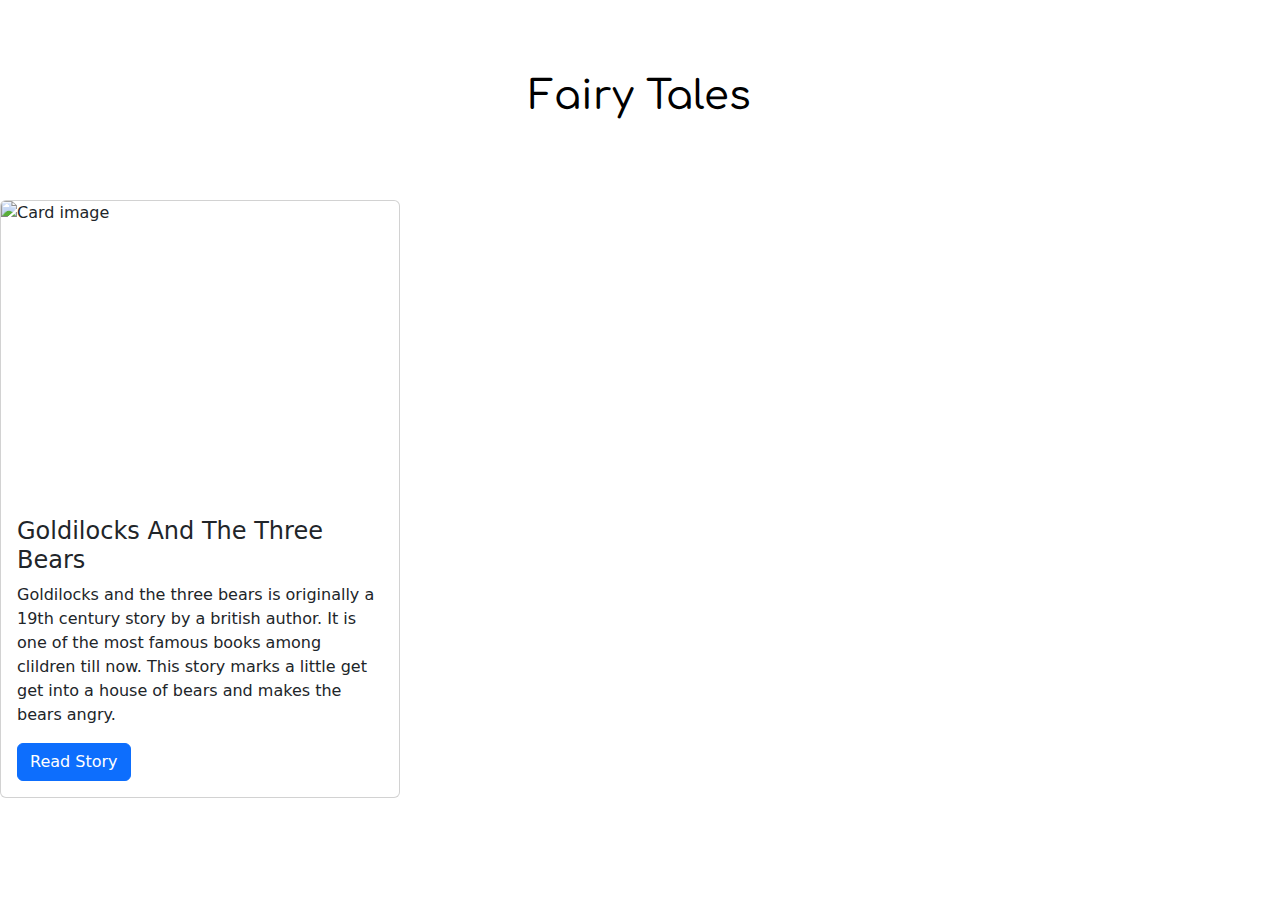
==== index.html @ a9cd192c "Add files via upload" ====
<!DOCTYPE html>
<html>

<head>
    <title>Fairy tale world</title>
    <link rel="stylesheet" href="style.css">
    <meta charset="utf-8">
    <link rel="stylesheet" type="text/css" href="style.css">
    <link href="https://cdn.jsdelivr.net/npm/bootstrap@5.1.1/dist/css/bootstrap.min.css" rel="stylesheet">
    <script src="https://ajax.googleapis.com/ajax/libs/jquery/3.4.1/jquery.min.js"></script>
    <script src="https://maxcdn.bootstrapcdn.com/bootstrap/3.4.0/js/bootstrap.min.js"></script>
    <link rel="icon" href="https://cdn-icons-png.flaticon.com/512/3281/3281000.png" type="image/x-icon">
</head>

<body>
    <div class="jumbo mt-4 p-5">
        <h1 class="texty">Fairy Tales</h1>
       
    </div>
    <br>
    <div class="card" style="width:400px">
  <img class="card-img-top" style="height: 300px" src="https://cdn.shopify.com/s/files/1/1288/1517/products/9781843224174-1_1024x1024.jpg?v=1615532108" alt="Card image">
  <div class="card-body">
    <h4 class="card-title">Goldilocks And The Three Bears</h4>
    <p class="card-text">Goldilocks and the three bears is originally a 19th century story by a british author. It is one of the most famous books among clildren till now. This story marks a little get get into a house of bears and makes the bears angry.</p>
    <a href="g.html" target="_blank" class="btn btn-primary">Read Story</a>
  </div>
</div>
    
</body>

</html>
---- style.css ----
@import url('https://fonts.googleapis.com/css2?family=Comfortaa:wght@300&display=swap');
.jumbo {
    background-image: url(https://i.pinimg.com/originals/50/1d/ff/501dff3de9ac9f5f683dde9d32992865.gif);
    background-repeat: no-repeat;
    background-position: center;
    background-size: cover;
}

.texty {
 color:black;
    text-align: center; 
    font-family:"Comfortaa";
    
}
@import url(https://fonts.googleapis.com/css?family=Crimson+Text:400,700,900,400italic,700italic,900italic|Playfair+Display:400,700,900,400italic,700italic,900italic|Rock+Salt:400);

*,
:before,
:after {
    box-sizing: border-box;
}

body {
    background-color: #1d1f20;
    color: #e5e5e5;
    font: 16px/1.25 'Crimson Text', sans-serif;
    margin: 0;
}

#wrapper {
    margin-left: auto;
    margin-right: auto;
    max-width: 80em;
}

#container {
    float: left;
    padding: 1em;
    width: 100%;
}



/*** OPEN BOOK ***/
.open-book {
    background: #fff;
    box-shadow: rgba(0,0,0,0.5) 0 1em 3em;
    color: #000;
    padding: 2em;
}

.open-book * {
    position: relative;
}

/* Highlight */
.open-book *::-moz-selection {
    background: rgba(222,255,0,0.75);
}

.open-book *::selection {
    background: rgba(222,255,0,0.75);
}

/* Header/Footer */
.open-book header {
    padding-bottom: 1em;
}

.open-book header *,
.open-book footer * {
    font: 700 1em/1.25 'Playfair Display', sans-serif;
    letter-spacing: 0.125em;
    margin: 0;
}

.open-book header * {
    font-size: 0.75em;
    text-transform: uppercase;
}

.open-book footer {
    padding-top: 1em;
}

.open-book footer #page-numbers {
    display: none;
    list-style: none;
    padding: 0;
    text-align: left;
}

.open-book footer #page-numbers > li:last-child {
    text-align: right;
}

/* Chapter Title */
.open-book .chapter-title {
    background: url([data-uri]) bottom center no-repeat;
    background-size: 0.5em 0.5em;
    font: 700 7vw/1.25 'Playfair Display', sans-serif;
    letter-spacing: 0.125em;
    margin: 0 0 1em 0;
    padding: 1em 0;
    position: relative;
    text-align: center;
    text-transform: uppercase;
}

.open-book .chapter-title:before,
.open-book .chapter-title:after {
    border: solid 0 #000;
    border-width: 0.05em 0;
    bottom: calc((0.125em / 2) * 3);
    content: '';
    height: 0.15em;
    position: absolute;
    width: calc(50% - (1em / 2));
}

.open-book .chapter-title:before {
    left: 0;
}

.open-book .chapter-title:after {
    right: 0;
}

/* Body Copy */
.open-book article {
    line-height: 1.5;
}

.open-book article *:not(.chapter-title):not(hr):not(dl) {
    margin: 0 auto;
    max-width: 28.125em;
}

.open-book article p {
    text-indent: 2em;
}

.open-book .chapter-title + p:first-of-type {
    text-indent: 0;
}

.open-book .chapter-title + p:first-of-type:first-letter {
    float: left;
    font: 700 3em/0.65 'Playfair Display', sans-serif;
    padding: 0.15em 0.05em 0 0;
    text-transform: uppercase;
}

.open-book article > ul,
.open-book article > ol {
    padding-left: 3em;
}

.open-book article > ul ul {
    padding-left: 1em;
}

.open-book a {
    background: url([data-uri]) bottom repeat-x;
    background-size: auto 0.25em;
    color: inherit;
    text-decoration: none;
}

.open-book s,
.open-book strike {
    background: url([data-uri]) center repeat-x;
    background-size: auto 0.5em;
    color: rgba(0,0,0,0.5);
    text-decoration: none;
}

.open-book sup {
    color: #cc0000;
    font-family: 'Rock Salt', cursive;
    left: 0;
    margin-top: -1em!important;
    max-width: 100%!important;
    position: absolute;
    text-align: center;
    width: 100%;
}

.open-book mark {
    background: linear-gradient(to bottom, rgba(222,255,0,1) 0%,rgba(222,255,0,0.5) 60%,rgba(222,255,0,1) 100%);
}

.open-book mark.pink {
    background: linear-gradient(to bottom, rgba(255,69,190,1) 0%,rgba(255,107,203,0.5) 60%,rgba(255,107,203,1) 100%);
}

.open-book mark.blue {
    background: linear-gradient(to bottom, rgba(73,179,255,1) 0%,rgba(107,193,255,0.5) 60%,rgba(107,193,255,1) 100%);
}

.open-book mark.green {
    background: linear-gradient(to bottom, rgba(67,226,15,1) 0%,rgba(39,229,54,0.5) 60%,rgba(39,229,54,1) 100%);
}

.open-book mark.orange {
    background: linear-gradient(to bottom, rgba(255,134,9,1) 0%,rgba(255,177,34,0.5) 60%,rgba(255,177,34,1) 100%);
}

.open-book hr {
    background-color: #000;
    border: 0;
    height: 2px;
    margin: 1em 0;
}

.open-book dl {
    border: solid 0 #ccc;
    border-width: 0.0625em 0;
    break-inside: avoid-column;
    margin: 1em auto;
    padding: 1em 0;
}



/*** MEDIA QUERIES ***/
@media only screen and ( min-width: 50em ) {

    .open-book {
        margin: 1em;
        position: relative;
    }

    .open-book:before {
        background-color: #8B4513;
        border-radius: 0.25em;
        bottom: -1em;
        content: '';
        left: -1em;
        position: absolute;
        right: -1em;
        top: -1em;
        z-index: -1;
    }

    .open-book:after {
        background: linear-gradient(to right, transparent 0%,rgba(0,0,0,0.2) 46%,rgba(0,0,0,0.5) 49%,rgba(0,0,0,0.6) 50%,rgba(0,0,0,0.5) 51%,rgba(0,0,0,0.2) 52%,transparent 100%);
        bottom: -1em;
        content: '';
        left: 50%;
        position: absolute;
        top: -1em;
        transform: translate(-50%,0);
        width: 4em;
        z-index: 1;
    }

    .open-book > * {
        column-count: 2;
        column-gap: 6em;
        position: relative;
        z-index: 1;
    }

    /* Header/Footer */
    .open-book header:before,
    .open-book header:after,
    .open-book footer:before,
    .open-book footer:after {
        background: #fff;
        border-radius: 25%;
        content: '';
        height: 2em;
        position: absolute;
        z-index: -1;
        width: calc(50% + 2em);
    }

    .open-book header:before,
    .open-book footer:before,
    .open-book footer:after {
        border-top-left-radius: 0;
    }

    .open-book header:after,
    .open-book footer:before,
    .open-book footer:after {
        border-top-right-radius: 0;
    }

    .open-book header:before,
    .open-book header:after,
    .open-book footer:after {
        border-bottom-right-radius: 0;
    }

    .open-book header:before,
    .open-book header:after,
    .open-book footer:before {
        border-bottom-left-radius: 0;
    }

    .open-book header:before,
    .open-book header:after {
        top: -2.65em;
    }

    .open-book header:before,
    .open-book footer:before {
        right: 50%;
    }

    .open-book header:before {
        transform: rotate(-2deg);
    }

    .open-book header:after,
    .open-book footer:after {
        left: 50%;
    }

    .open-book header:after {
        transform: rotate(2deg);
    }

    .open-book footer:before,
    .open-book footer:after {
        bottom: -2.65em;
    }

    .open-book footer:before {
        transform: rotate(2deg);
    }

    .open-book footer:after {
        transform: rotate(-2deg);
    }

    .open-book header > *:last-child,
    .open-book footer > *:last-child {
        text-align: right;
    }

    .open-book footer #page-numbers {
        display: block;
    }

    /* Chapter Title */
    .open-book .chapter-title {
        font-size: 3em;
    }

    .open-book .chapter-title:before,
    .open-book .chapter-title:after {
        height: 0.125em;
    }

    /* Body Copy */
    .open-book article p {
        text-indent: 3em;
    }

    .open-book article > ul,
    .open-book article > ol {
        padding-left: 4em;
    }

}
---- style.css ----
@import url('https://fonts.googleapis.com/css2?family=Comfortaa:wght@300&display=swap');
.jumbo {
    background-image: url(https://i.pinimg.com/originals/50/1d/ff/501dff3de9ac9f5f683dde9d32992865.gif);
    background-repeat: no-repeat;
    background-position: center;
    background-size: cover;
}

.texty {
 color:black;
    text-align: center; 
    font-family:"Comfortaa";
    
}
@import url(https://fonts.googleapis.com/css?family=Crimson+Text:400,700,900,400italic,700italic,900italic|Playfair+Display:400,700,900,400italic,700italic,900italic|Rock+Salt:400);

*,
:before,
:after {
    box-sizing: border-box;
}

body {
    background-color: #1d1f20;
    color: #e5e5e5;
    font: 16px/1.25 'Crimson Text', sans-serif;
    margin: 0;
}

#wrapper {
    margin-left: auto;
    margin-right: auto;
    max-width: 80em;
}

#container {
    float: left;
    padding: 1em;
    width: 100%;
}



/*** OPEN BOOK ***/
.open-book {
    background: #fff;
    box-shadow: rgba(0,0,0,0.5) 0 1em 3em;
    color: #000;
    padding: 2em;
}

.open-book * {
    position: relative;
}

/* Highlight */
.open-book *::-moz-selection {
    background: rgba(222,255,0,0.75);
}

.open-book *::selection {
    background: rgba(222,255,0,0.75);
}

/* Header/Footer */
.open-book header {
    padding-bottom: 1em;
}

.open-book header *,
.open-book footer * {
    font: 700 1em/1.25 'Playfair Display', sans-serif;
    letter-spacing: 0.125em;
    margin: 0;
}

.open-book header * {
    font-size: 0.75em;
    text-transform: uppercase;
}

.open-book footer {
    padding-top: 1em;
}

.open-book footer #page-numbers {
    display: none;
    list-style: none;
    padding: 0;
    text-align: left;
}

.open-book footer #page-numbers > li:last-child {
    text-align: right;
}

/* Chapter Title */
.open-book .chapter-title {
    background: url([data-uri]) bottom center no-repeat;
    background-size: 0.5em 0.5em;
    font: 700 7vw/1.25 'Playfair Display', sans-serif;
    letter-spacing: 0.125em;
    margin: 0 0 1em 0;
    padding: 1em 0;
    position: relative;
    text-align: center;
    text-transform: uppercase;
}

.open-book .chapter-title:before,
.open-book .chapter-title:after {
    border: solid 0 #000;
    border-width: 0.05em 0;
    bottom: calc((0.125em / 2) * 3);
    content: '';
    height: 0.15em;
    position: absolute;
    width: calc(50% - (1em / 2));
}

.open-book .chapter-title:before {
    left: 0;
}

.open-book .chapter-title:after {
    right: 0;
}

/* Body Copy */
.open-book article {
    line-height: 1.5;
}

.open-book article *:not(.chapter-title):not(hr):not(dl) {
    margin: 0 auto;
    max-width: 28.125em;
}

.open-book article p {
    text-indent: 2em;
}

.open-book .chapter-title + p:first-of-type {
    text-indent: 0;
}

.open-book .chapter-title + p:first-of-type:first-letter {
    float: left;
    font: 700 3em/0.65 'Playfair Display', sans-serif;
    padding: 0.15em 0.05em 0 0;
    text-transform: uppercase;
}

.open-book article > ul,
.open-book article > ol {
    padding-left: 3em;
}

.open-book article > ul ul {
    padding-left: 1em;
}

.open-book a {
    background: url([data-uri]) bottom repeat-x;
    background-size: auto 0.25em;
    color: inherit;
    text-decoration: none;
}

.open-book s,
.open-book strike {
    background: url([data-uri]) center repeat-x;
    background-size: auto 0.5em;
    color: rgba(0,0,0,0.5);
    text-decoration: none;
}

.open-book sup {
    color: #cc0000;
    font-family: 'Rock Salt', cursive;
    left: 0;
    margin-top: -1em!important;
    max-width: 100%!important;
    position: absolute;
    text-align: center;
    width: 100%;
}

.open-book mark {
    background: linear-gradient(to bottom, rgba(222,255,0,1) 0%,rgba(222,255,0,0.5) 60%,rgba(222,255,0,1) 100%);
}

.open-book mark.pink {
    background: linear-gradient(to bottom, rgba(255,69,190,1) 0%,rgba(255,107,203,0.5) 60%,rgba(255,107,203,1) 100%);
}

.open-book mark.blue {
    background: linear-gradient(to bottom, rgba(73,179,255,1) 0%,rgba(107,193,255,0.5) 60%,rgba(107,193,255,1) 100%);
}

.open-book mark.green {
    background: linear-gradient(to bottom, rgba(67,226,15,1) 0%,rgba(39,229,54,0.5) 60%,rgba(39,229,54,1) 100%);
}

.open-book mark.orange {
    background: linear-gradient(to bottom, rgba(255,134,9,1) 0%,rgba(255,177,34,0.5) 60%,rgba(255,177,34,1) 100%);
}

.open-book hr {
    background-color: #000;
    border: 0;
    height: 2px;
    margin: 1em 0;
}

.open-book dl {
    border: solid 0 #ccc;
    border-width: 0.0625em 0;
    break-inside: avoid-column;
    margin: 1em auto;
    padding: 1em 0;
}



/*** MEDIA QUERIES ***/
@media only screen and ( min-width: 50em ) {

    .open-book {
        margin: 1em;
        position: relative;
    }

    .open-book:before {
        background-color: #8B4513;
        border-radius: 0.25em;
        bottom: -1em;
        content: '';
        left: -1em;
        position: absolute;
        right: -1em;
        top: -1em;
        z-index: -1;
    }

    .open-book:after {
        background: linear-gradient(to right, transparent 0%,rgba(0,0,0,0.2) 46%,rgba(0,0,0,0.5) 49%,rgba(0,0,0,0.6) 50%,rgba(0,0,0,0.5) 51%,rgba(0,0,0,0.2) 52%,transparent 100%);
        bottom: -1em;
        content: '';
        left: 50%;
        position: absolute;
        top: -1em;
        transform: translate(-50%,0);
        width: 4em;
        z-index: 1;
    }

    .open-book > * {
        column-count: 2;
        column-gap: 6em;
        position: relative;
        z-index: 1;
    }

    /* Header/Footer */
    .open-book header:before,
    .open-book header:after,
    .open-book footer:before,
    .open-book footer:after {
        background: #fff;
        border-radius: 25%;
        content: '';
        height: 2em;
        position: absolute;
        z-index: -1;
        width: calc(50% + 2em);
    }

    .open-book header:before,
    .open-book footer:before,
    .open-book footer:after {
        border-top-left-radius: 0;
    }

    .open-book header:after,
    .open-book footer:before,
    .open-book footer:after {
        border-top-right-radius: 0;
    }

    .open-book header:before,
    .open-book header:after,
    .open-book footer:after {
        border-bottom-right-radius: 0;
    }

    .open-book header:before,
    .open-book header:after,
    .open-book footer:before {
        border-bottom-left-radius: 0;
    }

    .open-book header:before,
    .open-book header:after {
        top: -2.65em;
    }

    .open-book header:before,
    .open-book footer:before {
        right: 50%;
    }

    .open-book header:before {
        transform: rotate(-2deg);
    }

    .open-book header:after,
    .open-book footer:after {
        left: 50%;
    }

    .open-book header:after {
        transform: rotate(2deg);
    }

    .open-book footer:before,
    .open-book footer:after {
        bottom: -2.65em;
    }

    .open-book footer:before {
        transform: rotate(2deg);
    }

    .open-book footer:after {
        transform: rotate(-2deg);
    }

    .open-book header > *:last-child,
    .open-book footer > *:last-child {
        text-align: right;
    }

    .open-book footer #page-numbers {
        display: block;
    }

    /* Chapter Title */
    .open-book .chapter-title {
        font-size: 3em;
    }

    .open-book .chapter-title:before,
    .open-book .chapter-title:after {
        height: 0.125em;
    }

    /* Body Copy */
    .open-book article p {
        text-indent: 3em;
    }

    .open-book article > ul,
    .open-book article > ol {
        padding-left: 4em;
    }

}
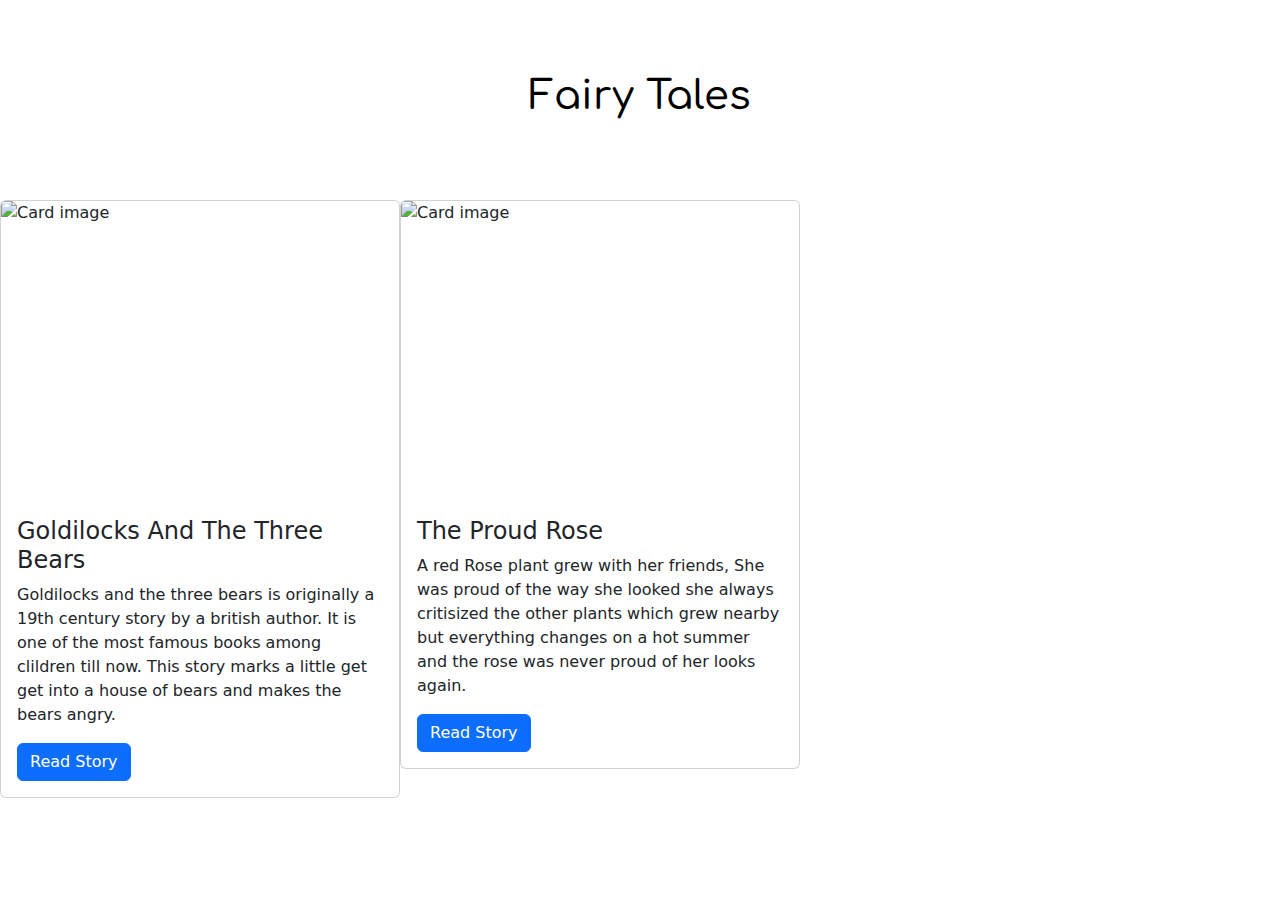
==== commit 0163bee8: "Add files via upload" ====
--- a/index.html
+++ b/index.html
@@ -15,18 +15,32 @@
 <body>
     <div class="jumbo mt-4 p-5">
         <h1 class="texty">Fairy Tales</h1>
-       
+
     </div>
     <br>
+    <div class="divga">
     <div class="card" style="width:400px">
-  <img class="card-img-top" style="height: 300px" src="https://cdn.shopify.com/s/files/1/1288/1517/products/9781843224174-1_1024x1024.jpg?v=1615532108" alt="Card image">
-  <div class="card-body">
-    <h4 class="card-title">Goldilocks And The Three Bears</h4>
-    <p class="card-text">Goldilocks and the three bears is originally a 19th century story by a british author. It is one of the most famous books among clildren till now. This story marks a little get get into a house of bears and makes the bears angry.</p>
-    <a href="g.html" target="_blank" class="btn btn-primary">Read Story</a>
-  </div>
-</div>
-    
+        <img class="card-img-top" style="height: 300px" src="https://cdn.shopify.com/s/files/1/1288/1517/products/9781843224174-1_1024x1024.jpg?v=1615532108" alt="Card image">
+        <div class="card-body">
+            <h4 class="card-title">Goldilocks And The Three Bears</h4>
+            <p class="card-text">Goldilocks and the three bears is originally a 19th century story by a british author. It is one of the most famous books among clildren till now. This story marks a little get get into a house of bears and makes the bears angry.</p>
+            <a href="g.html" target="_blank" class="btn btn-primary">Read Story</a>
+        </div>
+
+    </div>
+    </div>
+    <div class="divga">
+    <div class="card" style="width:400px">
+        <img class="card-img-top" style="height: 300px" src="https://lh3.googleusercontent.com/proxy/HG-y7eibxJWbYhZzZE8q_uJZDP_wWxFM2pFYRGLVipNdi2dCDvr4Hictiu98WFwM060fFAc_wKm-xfecA85QLYuB4LU-lYHbltGVj6xPviuukC4" alt="Card image">
+        <div class="card-body">
+            <h4 class="card-title">The Proud Rose</h4>
+            <p class="card-text">A red Rose plant grew with her friends, She was proud of the way she looked she always critisized the other plants which grew nearby but everything changes on a hot summer and the rose was never proud of her looks again. </p>
+            <a href="pr.html" target="_blank" class="btn btn-primary">Read Story</a>
+        </div>
+
+    </div>
+    </div>
+
 </body>
 
 </html>
--- a/style.css
+++ b/style.css
@@ -1,4 +1,5 @@
 @import url('https://fonts.googleapis.com/css2?family=Comfortaa:wght@300&display=swap');
+
 .jumbo {
     background-image: url(https://i.pinimg.com/originals/50/1d/ff/501dff3de9ac9f5f683dde9d32992865.gif);
     background-repeat: no-repeat;
@@ -7,11 +8,12 @@
 }
 
 .texty {
- color:black;
-    text-align: center; 
-    font-family:"Comfortaa";
-    
-}
+    color: black;
+    text-align: center;
+    font-family: "Comfortaa";
+
+}
+
 @import url(https://fonts.googleapis.com/css?family=Crimson+Text:400,700,900,400italic,700italic,900italic|Playfair+Display:400,700,900,400italic,700italic,900italic|Rock+Salt:400);
 
 *,
@@ -44,7 +46,7 @@
 /*** OPEN BOOK ***/
 .open-book {
     background: #fff;
-    box-shadow: rgba(0,0,0,0.5) 0 1em 3em;
+    box-shadow: rgba(0, 0, 0, 0.5) 0 1em 3em;
     color: #000;
     padding: 2em;
 }
@@ -55,11 +57,11 @@
 
 /* Highlight */
 .open-book *::-moz-selection {
-    background: rgba(222,255,0,0.75);
+    background: rgba(222, 255, 0, 0.75);
 }
 
 .open-book *::selection {
-    background: rgba(222,255,0,0.75);
+    background: rgba(222, 255, 0, 0.75);
 }
 
 /* Header/Footer */
@@ -171,7 +173,7 @@
 .open-book strike {
     background: url([data-uri]) center repeat-x;
     background-size: auto 0.5em;
-    color: rgba(0,0,0,0.5);
+    color: rgba(0, 0, 0, 0.5);
     text-decoration: none;
 }
 
@@ -179,31 +181,31 @@
     color: #cc0000;
     font-family: 'Rock Salt', cursive;
     left: 0;
-    margin-top: -1em!important;
-    max-width: 100%!important;
+    margin-top: -1em !important;
+    max-width: 100% !important;
     position: absolute;
     text-align: center;
     width: 100%;
 }
 
 .open-book mark {
-    background: linear-gradient(to bottom, rgba(222,255,0,1) 0%,rgba(222,255,0,0.5) 60%,rgba(222,255,0,1) 100%);
+    background: linear-gradient(to bottom, rgba(222, 255, 0, 1) 0%, rgba(222, 255, 0, 0.5) 60%, rgba(222, 255, 0, 1) 100%);
 }
 
 .open-book mark.pink {
-    background: linear-gradient(to bottom, rgba(255,69,190,1) 0%,rgba(255,107,203,0.5) 60%,rgba(255,107,203,1) 100%);
+    background: linear-gradient(to bottom, rgba(255, 69, 190, 1) 0%, rgba(255, 107, 203, 0.5) 60%, rgba(255, 107, 203, 1) 100%);
 }
 
 .open-book mark.blue {
-    background: linear-gradient(to bottom, rgba(73,179,255,1) 0%,rgba(107,193,255,0.5) 60%,rgba(107,193,255,1) 100%);
+    background: linear-gradient(to bottom, rgba(73, 179, 255, 1) 0%, rgba(107, 193, 255, 0.5) 60%, rgba(107, 193, 255, 1) 100%);
 }
 
 .open-book mark.green {
-    background: linear-gradient(to bottom, rgba(67,226,15,1) 0%,rgba(39,229,54,0.5) 60%,rgba(39,229,54,1) 100%);
+    background: linear-gradient(to bottom, rgba(67, 226, 15, 1) 0%, rgba(39, 229, 54, 0.5) 60%, rgba(39, 229, 54, 1) 100%);
 }
 
 .open-book mark.orange {
-    background: linear-gradient(to bottom, rgba(255,134,9,1) 0%,rgba(255,177,34,0.5) 60%,rgba(255,177,34,1) 100%);
+    background: linear-gradient(to bottom, rgba(255, 134, 9, 1) 0%, rgba(255, 177, 34, 0.5) 60%, rgba(255, 177, 34, 1) 100%);
 }
 
 .open-book hr {
@@ -224,7 +226,7 @@
 
 
 /*** MEDIA QUERIES ***/
-@media only screen and ( min-width: 50em ) {
+@media only screen and (min-width: 50em) {
 
     .open-book {
         margin: 1em;
@@ -244,13 +246,13 @@
     }
 
     .open-book:after {
-        background: linear-gradient(to right, transparent 0%,rgba(0,0,0,0.2) 46%,rgba(0,0,0,0.5) 49%,rgba(0,0,0,0.6) 50%,rgba(0,0,0,0.5) 51%,rgba(0,0,0,0.2) 52%,transparent 100%);
+        background: linear-gradient(to right, transparent 0%, rgba(0, 0, 0, 0.2) 46%, rgba(0, 0, 0, 0.5) 49%, rgba(0, 0, 0, 0.6) 50%, rgba(0, 0, 0, 0.5) 51%, rgba(0, 0, 0, 0.2) 52%, transparent 100%);
         bottom: -1em;
         content: '';
         left: 50%;
         position: absolute;
         top: -1em;
-        transform: translate(-50%,0);
+        transform: translate(-50%, 0);
         width: 4em;
         z-index: 1;
     }
@@ -304,6 +306,9 @@
     .open-book header:after {
         top: -2.65em;
     }
+    .divga {
+        float:left;
+    }
 
     .open-book header:before,
     .open-book footer:before {
@@ -365,4 +370,4 @@
         padding-left: 4em;
     }
 
-}+}
--- a/style.css
+++ b/style.css
@@ -1,4 +1,5 @@
 @import url('https://fonts.googleapis.com/css2?family=Comfortaa:wght@300&display=swap');
+
 .jumbo {
     background-image: url(https://i.pinimg.com/originals/50/1d/ff/501dff3de9ac9f5f683dde9d32992865.gif);
     background-repeat: no-repeat;
@@ -7,11 +8,12 @@
 }
 
 .texty {
- color:black;
-    text-align: center; 
-    font-family:"Comfortaa";
-    
-}
+    color: black;
+    text-align: center;
+    font-family: "Comfortaa";
+
+}
+
 @import url(https://fonts.googleapis.com/css?family=Crimson+Text:400,700,900,400italic,700italic,900italic|Playfair+Display:400,700,900,400italic,700italic,900italic|Rock+Salt:400);
 
 *,
@@ -44,7 +46,7 @@
 /*** OPEN BOOK ***/
 .open-book {
     background: #fff;
-    box-shadow: rgba(0,0,0,0.5) 0 1em 3em;
+    box-shadow: rgba(0, 0, 0, 0.5) 0 1em 3em;
     color: #000;
     padding: 2em;
 }
@@ -55,11 +57,11 @@
 
 /* Highlight */
 .open-book *::-moz-selection {
-    background: rgba(222,255,0,0.75);
+    background: rgba(222, 255, 0, 0.75);
 }
 
 .open-book *::selection {
-    background: rgba(222,255,0,0.75);
+    background: rgba(222, 255, 0, 0.75);
 }
 
 /* Header/Footer */
@@ -171,7 +173,7 @@
 .open-book strike {
     background: url([data-uri]) center repeat-x;
     background-size: auto 0.5em;
-    color: rgba(0,0,0,0.5);
+    color: rgba(0, 0, 0, 0.5);
     text-decoration: none;
 }
 
@@ -179,31 +181,31 @@
     color: #cc0000;
     font-family: 'Rock Salt', cursive;
     left: 0;
-    margin-top: -1em!important;
-    max-width: 100%!important;
+    margin-top: -1em !important;
+    max-width: 100% !important;
     position: absolute;
     text-align: center;
     width: 100%;
 }
 
 .open-book mark {
-    background: linear-gradient(to bottom, rgba(222,255,0,1) 0%,rgba(222,255,0,0.5) 60%,rgba(222,255,0,1) 100%);
+    background: linear-gradient(to bottom, rgba(222, 255, 0, 1) 0%, rgba(222, 255, 0, 0.5) 60%, rgba(222, 255, 0, 1) 100%);
 }
 
 .open-book mark.pink {
-    background: linear-gradient(to bottom, rgba(255,69,190,1) 0%,rgba(255,107,203,0.5) 60%,rgba(255,107,203,1) 100%);
+    background: linear-gradient(to bottom, rgba(255, 69, 190, 1) 0%, rgba(255, 107, 203, 0.5) 60%, rgba(255, 107, 203, 1) 100%);
 }
 
 .open-book mark.blue {
-    background: linear-gradient(to bottom, rgba(73,179,255,1) 0%,rgba(107,193,255,0.5) 60%,rgba(107,193,255,1) 100%);
+    background: linear-gradient(to bottom, rgba(73, 179, 255, 1) 0%, rgba(107, 193, 255, 0.5) 60%, rgba(107, 193, 255, 1) 100%);
 }
 
 .open-book mark.green {
-    background: linear-gradient(to bottom, rgba(67,226,15,1) 0%,rgba(39,229,54,0.5) 60%,rgba(39,229,54,1) 100%);
+    background: linear-gradient(to bottom, rgba(67, 226, 15, 1) 0%, rgba(39, 229, 54, 0.5) 60%, rgba(39, 229, 54, 1) 100%);
 }
 
 .open-book mark.orange {
-    background: linear-gradient(to bottom, rgba(255,134,9,1) 0%,rgba(255,177,34,0.5) 60%,rgba(255,177,34,1) 100%);
+    background: linear-gradient(to bottom, rgba(255, 134, 9, 1) 0%, rgba(255, 177, 34, 0.5) 60%, rgba(255, 177, 34, 1) 100%);
 }
 
 .open-book hr {
@@ -224,7 +226,7 @@
 
 
 /*** MEDIA QUERIES ***/
-@media only screen and ( min-width: 50em ) {
+@media only screen and (min-width: 50em) {
 
     .open-book {
         margin: 1em;
@@ -244,13 +246,13 @@
     }
 
     .open-book:after {
-        background: linear-gradient(to right, transparent 0%,rgba(0,0,0,0.2) 46%,rgba(0,0,0,0.5) 49%,rgba(0,0,0,0.6) 50%,rgba(0,0,0,0.5) 51%,rgba(0,0,0,0.2) 52%,transparent 100%);
+        background: linear-gradient(to right, transparent 0%, rgba(0, 0, 0, 0.2) 46%, rgba(0, 0, 0, 0.5) 49%, rgba(0, 0, 0, 0.6) 50%, rgba(0, 0, 0, 0.5) 51%, rgba(0, 0, 0, 0.2) 52%, transparent 100%);
         bottom: -1em;
         content: '';
         left: 50%;
         position: absolute;
         top: -1em;
-        transform: translate(-50%,0);
+        transform: translate(-50%, 0);
         width: 4em;
         z-index: 1;
     }
@@ -304,6 +306,9 @@
     .open-book header:after {
         top: -2.65em;
     }
+    .divga {
+        float:left;
+    }
 
     .open-book header:before,
     .open-book footer:before {
@@ -365,4 +370,4 @@
         padding-left: 4em;
     }
 
-}+}
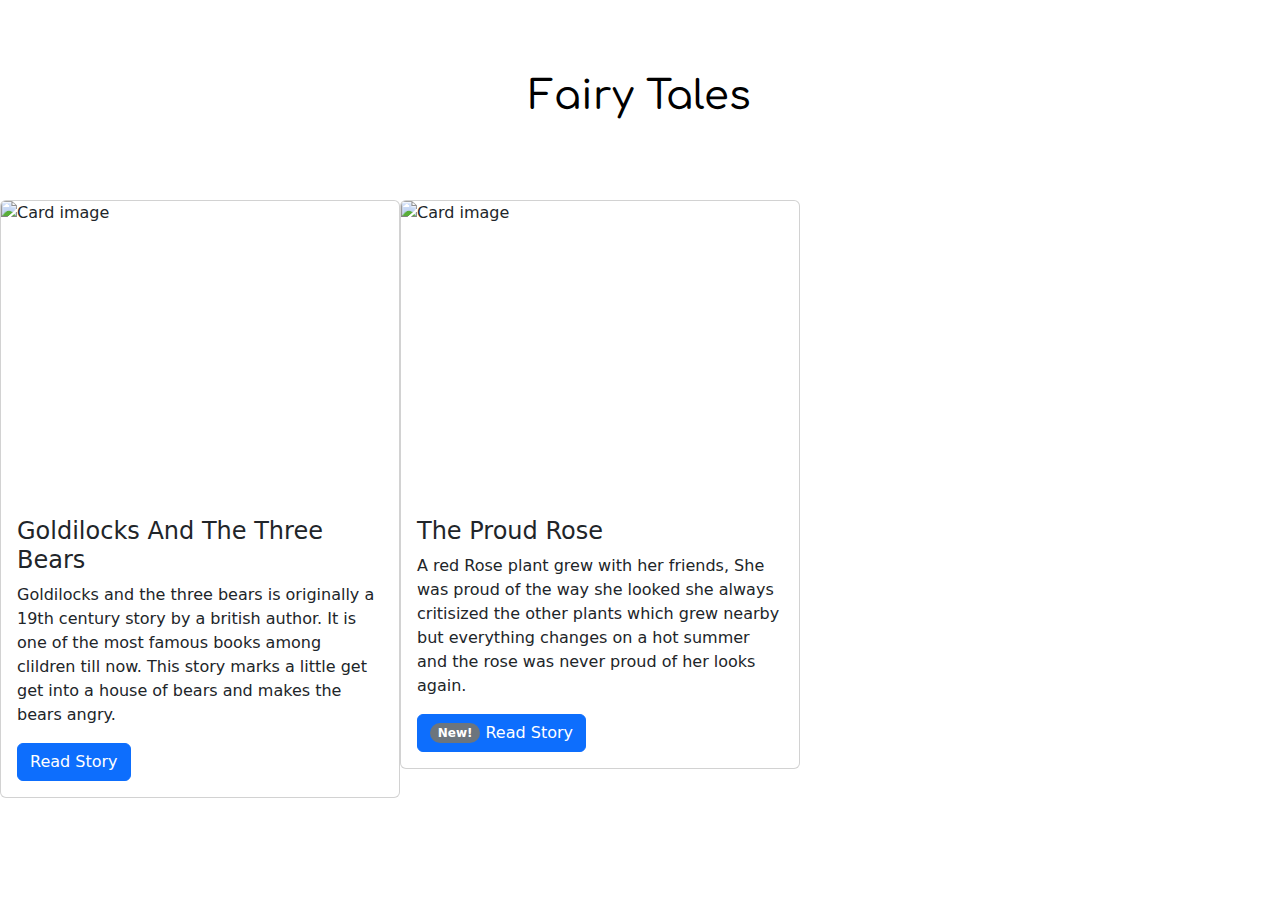
==== commit 38b51504: "Add files via upload" ====
--- a/index.html
+++ b/index.html
@@ -35,7 +35,7 @@
         <div class="card-body">
             <h4 class="card-title">The Proud Rose</h4>
             <p class="card-text">A red Rose plant grew with her friends, She was proud of the way she looked she always critisized the other plants which grew nearby but everything changes on a hot summer and the rose was never proud of her looks again. </p>
-            <a href="pr.html" target="_blank" class="btn btn-primary">Read Story</a>
+            <a href="pr.html" target="_blank" class="btn btn-primary texted"><span class="badge rounded-pill bg-secondary">New!</span> Read Story</a>
         </div>
 
     </div>
--- a/style.css
+++ b/style.css
@@ -309,6 +309,9 @@
     .divga {
         float:left;
     }
+    .texted {
+        color: black;
+    }
 
     .open-book header:before,
     .open-book footer:before {
--- a/style.css
+++ b/style.css
@@ -309,6 +309,9 @@
     .divga {
         float:left;
     }
+    .texted {
+        color: black;
+    }
 
     .open-book header:before,
     .open-book footer:before {
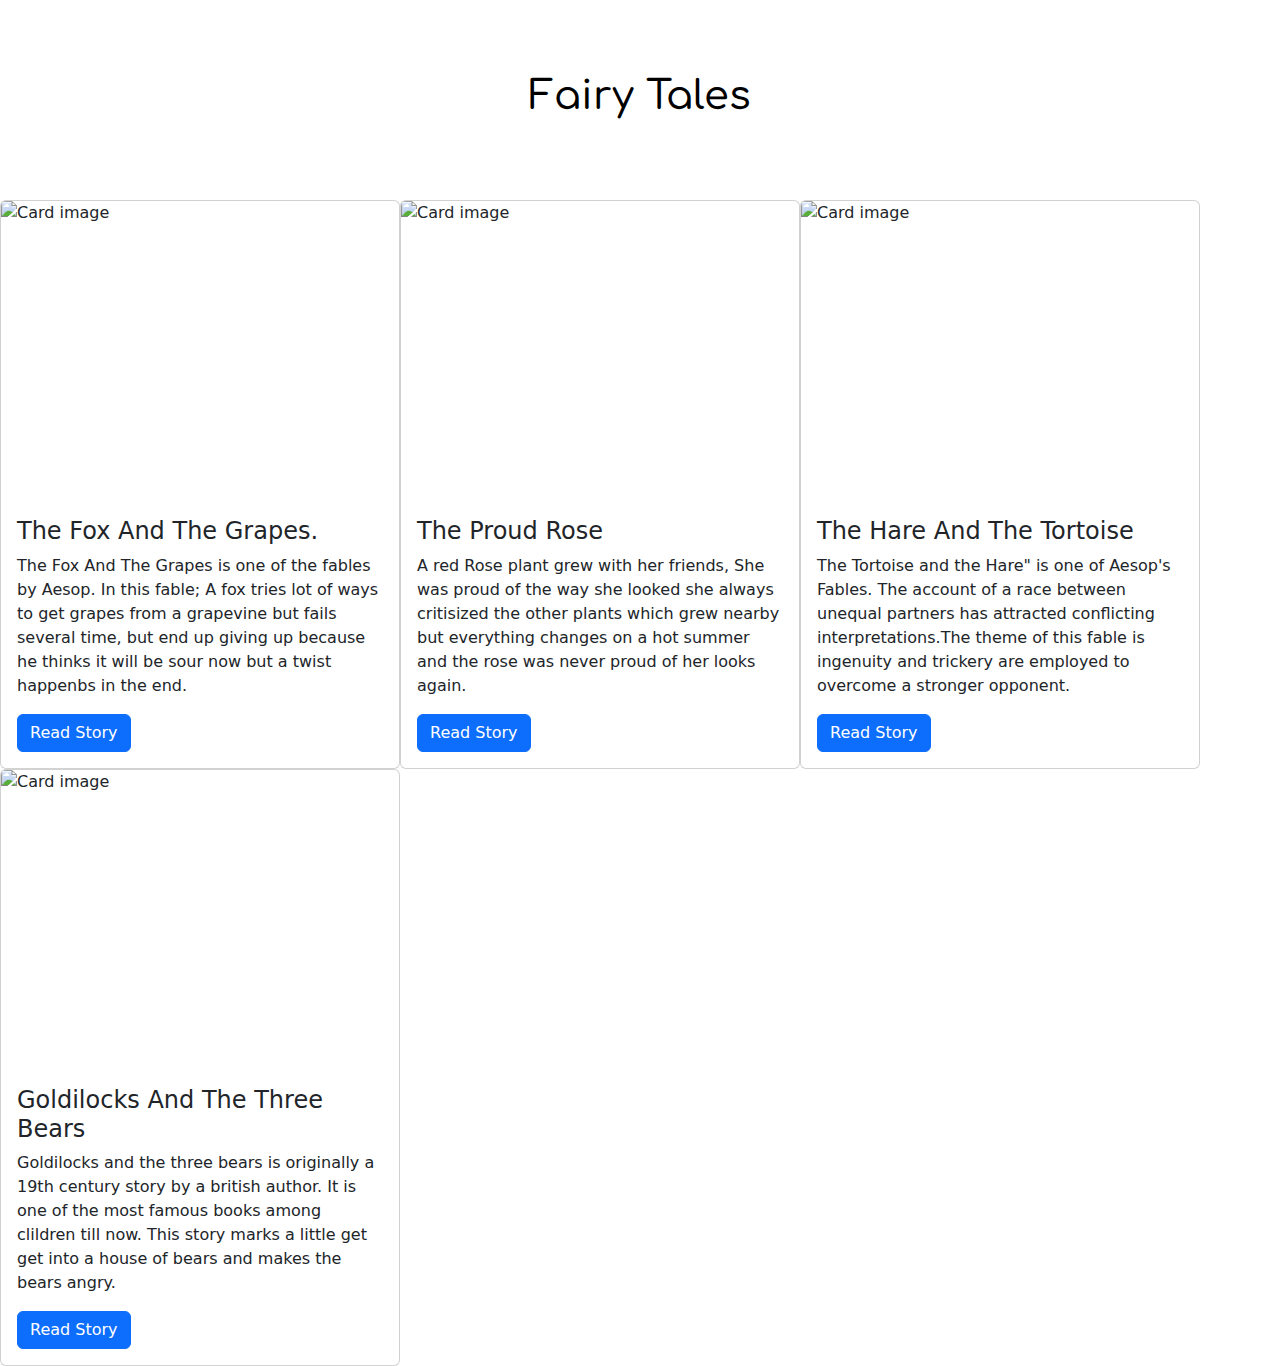
==== commit 06477390: "Add files via upload" ====
--- a/index.html
+++ b/index.html
@@ -20,27 +20,41 @@
     <br>
     <div class="divga">
     <div class="card" style="width:400px">
-        <img class="card-img-top" style="height: 300px" src="https://cdn.shopify.com/s/files/1/1288/1517/products/9781843224174-1_1024x1024.jpg?v=1615532108" alt="Card image">
+        <img class="card-img-top" style="height: 300px" src="https://thumbs.dreamstime.com/b/illustration-fox-makes-house-under-grapes-193973731.jpghttps://wallpaperaccess.com/full/318650.jpg" alt="Card image">
         <div class="card-body">
-            <h4 class="card-title">Goldilocks And The Three Bears</h4>
-            <p class="card-text">Goldilocks and the three bears is originally a 19th century story by a british author. It is one of the most famous books among clildren till now. This story marks a little get get into a house of bears and makes the bears angry.</p>
-            <a href="g.html" target="_blank" class="btn btn-primary">Read Story</a>
+            <h4 class="card-title">The Fox And The Grapes.</h4>
+            <p class="card-text">The Fox And The Grapes is one of the fables by Aesop. In this fable; A fox tries lot of ways to get grapes from a grapevine but fails several time, but end up giving up because he thinks it will be sour now but a twist happenbs in the end. </p>
+            <a href="tfatg.html" target="_blank" class="btn btn-primary texted"> Read Story </a>
         </div>
 
     </div>
     </div>
+
     <div class="divga">
     <div class="card" style="width:400px">
         <img class="card-img-top" style="height: 300px" src="https://lh3.googleusercontent.com/proxy/HG-y7eibxJWbYhZzZE8q_uJZDP_wWxFM2pFYRGLVipNdi2dCDvr4Hictiu98WFwM060fFAc_wKm-xfecA85QLYuB4LU-lYHbltGVj6xPviuukC4" alt="Card image">
         <div class="card-body">
             <h4 class="card-title">The Proud Rose</h4>
             <p class="card-text">A red Rose plant grew with her friends, She was proud of the way she looked she always critisized the other plants which grew nearby but everything changes on a hot summer and the rose was never proud of her looks again. </p>
-            <a href="pr.html" target="_blank" class="btn btn-primary texted"><span class="badge rounded-pill bg-secondary">New!</span> Read Story</a>
+            <a href="pr.html" target="_blank" class="btn btn-primary texted">Read Story</a>
         </div>
 
     </div>
     </div>
+<div class="divga">
+    <div class="card" style="width:400px">
+        <img class="card-img-top" style="height: 300px" src="https://kbimages1-a.akamaihd.net/985dbd5d-5479-49ea-aa12-4d96310a26fc/1200/1200/False/the-hare-and-the-tortoise-8.jpg" alt="Card image">
+        <div class="card-body">
+            <h4 class="card-title">The Hare And The Tortoise</h4>
+            <p class="card-text">The Tortoise and the Hare" is one of Aesop's Fables. The account of a race between unequal partners has attracted conflicting interpretations.The theme of this fable is ingenuity and trickery are employed to overcome a stronger opponent. </p>
+            <a href="hat.html" target="_blank" class="btn btn-primary texted"> Read Story</a>
+        </div>
 
+    </div>
+    </div>
+    <div class="card" style="width:400px"> <img class="card-img-top" style="height: 300px" src="https://cdn.shopify.com/s/files/1/1288/1517/products/9781843224174-1_1024x1024.jpg?v=1615532108" alt="Card image"> <div class="card-body"> <h4 class="card-title">Goldilocks And The Three Bears</h4> <p class="card-text">Goldilocks and the three bears is originally a 19th century story by a british author. It is one of the most famous books among clildren till now. This story marks a little get get into a house of bears and makes the bears angry.</p> <a href="g.html" target="_blank" class="btn btn-primary">Read Story</a> </div> </div>
+
+   
 </body>
 
 </html>
--- a/style.css
+++ b/style.css
@@ -1,7 +1,7 @@
 @import url('https://fonts.googleapis.com/css2?family=Comfortaa:wght@300&display=swap');
 
 .jumbo {
-    background-image: url(https://i.pinimg.com/originals/50/1d/ff/501dff3de9ac9f5f683dde9d32992865.gif);
+    background-image: url(https://img.freepik.com/free-vector/fantasy-galaxy-background-with-pastel-colors_126980-79.jpg?size=626&ext=jpg);
     background-repeat: no-repeat;
     background-position: center;
     background-size: cover;
--- a/style.css
+++ b/style.css
@@ -1,7 +1,7 @@
 @import url('https://fonts.googleapis.com/css2?family=Comfortaa:wght@300&display=swap');
 
 .jumbo {
-    background-image: url(https://i.pinimg.com/originals/50/1d/ff/501dff3de9ac9f5f683dde9d32992865.gif);
+    background-image: url(https://img.freepik.com/free-vector/fantasy-galaxy-background-with-pastel-colors_126980-79.jpg?size=626&ext=jpg);
     background-repeat: no-repeat;
     background-position: center;
     background-size: cover;
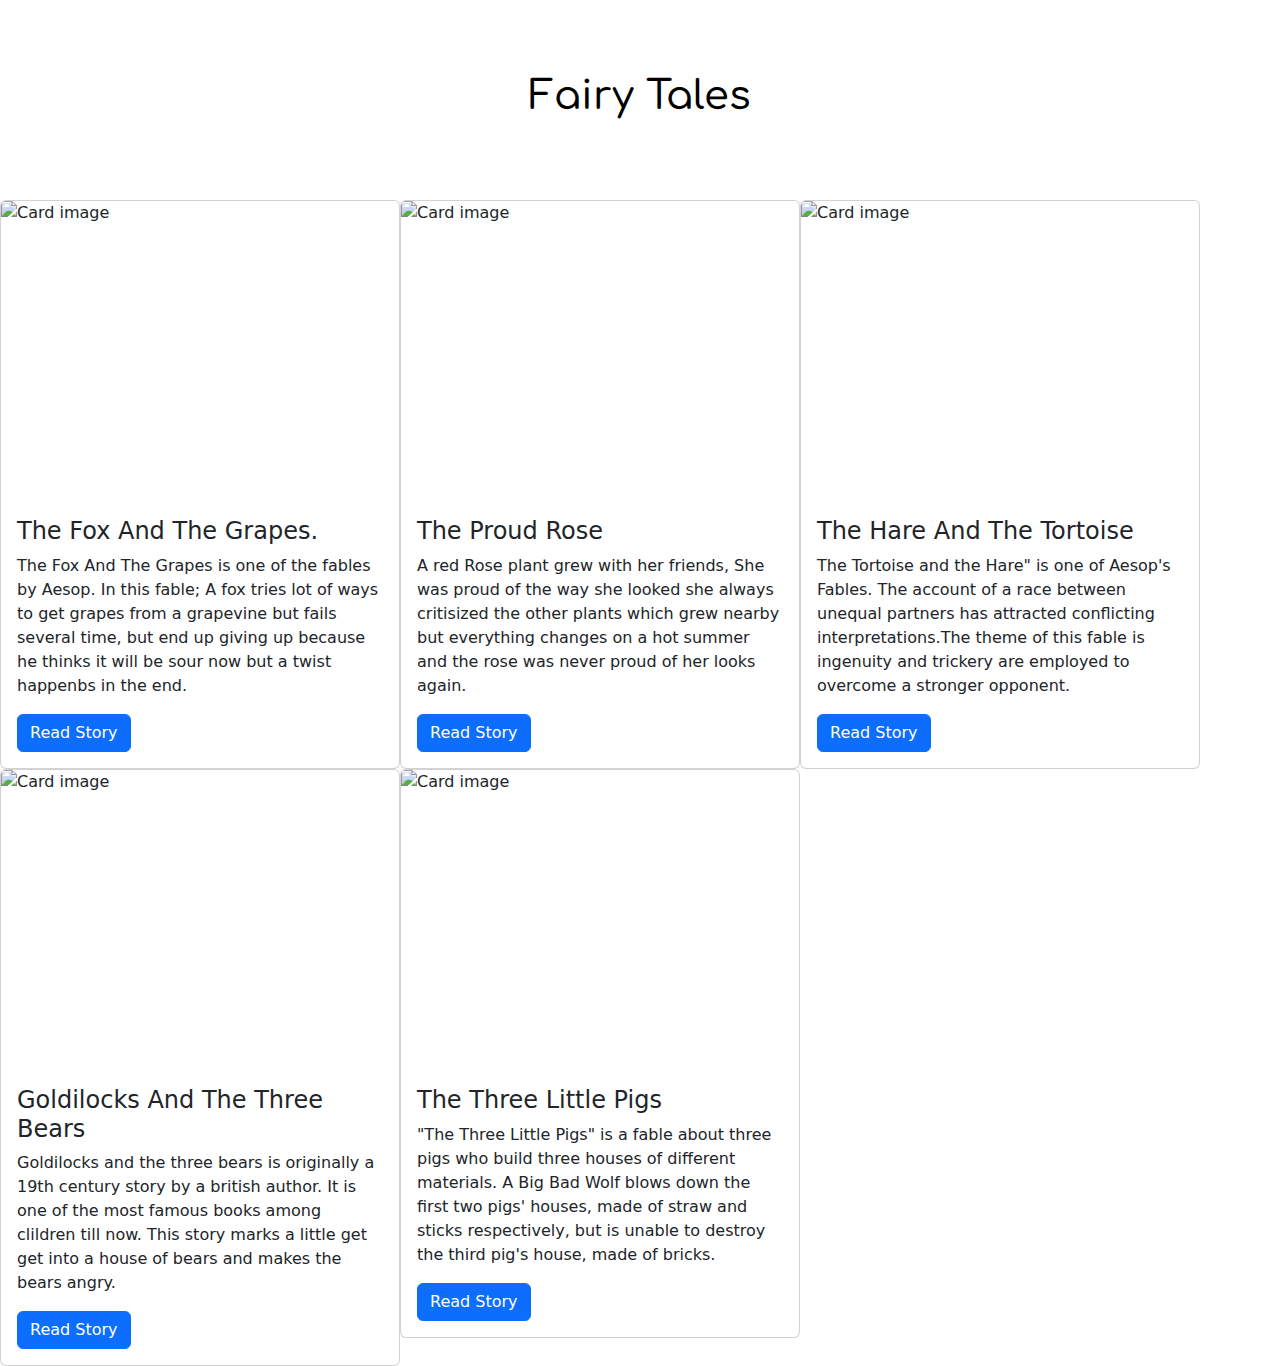
==== commit f972730e: "Add files via upload" ====
--- a/index.html
+++ b/index.html
@@ -32,7 +32,7 @@
 
     <div class="divga">
     <div class="card" style="width:400px">
-        <img class="card-img-top" style="height: 300px" src="https://lh3.googleusercontent.com/proxy/HG-y7eibxJWbYhZzZE8q_uJZDP_wWxFM2pFYRGLVipNdi2dCDvr4Hictiu98WFwM060fFAc_wKm-xfecA85QLYuB4LU-lYHbltGVj6xPviuukC4" alt="Card image">
+        <img class="card-img-top" style="height: 300px" src="https://pbs.twimg.com/media/EL7H0DZWwAE5AV2.jpg" alt="Card image">
         <div class="card-body">
             <h4 class="card-title">The Proud Rose</h4>
             <p class="card-text">A red Rose plant grew with her friends, She was proud of the way she looked she always critisized the other plants which grew nearby but everything changes on a hot summer and the rose was never proud of her looks again. </p>
@@ -52,7 +52,21 @@
 
     </div>
     </div>
+    <br>
+    <div class="divga">
     <div class="card" style="width:400px"> <img class="card-img-top" style="height: 300px" src="https://cdn.shopify.com/s/files/1/1288/1517/products/9781843224174-1_1024x1024.jpg?v=1615532108" alt="Card image"> <div class="card-body"> <h4 class="card-title">Goldilocks And The Three Bears</h4> <p class="card-text">Goldilocks and the three bears is originally a 19th century story by a british author. It is one of the most famous books among clildren till now. This story marks a little get get into a house of bears and makes the bears angry.</p> <a href="g.html" target="_blank" class="btn btn-primary">Read Story</a> </div> </div>
+    </div>
+    <div class="divga">
+    <div class="card" style="width:400px">
+        <img class="card-img-top" style="height: 300px" src="https://worldstories.org.uk/content/book/262/internal-cover.jpg" alt="Card image">
+        <div class="card-body">
+            <h4 class="card-title">The Three Little Pigs</h4>
+            <p class="card-text">"The Three Little Pigs" is a fable about three pigs who build three houses of different materials. A Big Bad Wolf blows down the first two pigs' houses, made of straw and sticks respectively, but is unable to destroy the third pig's house, made of bricks. </p>
+            <a href="ttlp.html" target="_blank" class="btn btn-primary texted"> Read Story </a>
+        </div>
+        </div>
+    </div>
+    
 
    
 </body>
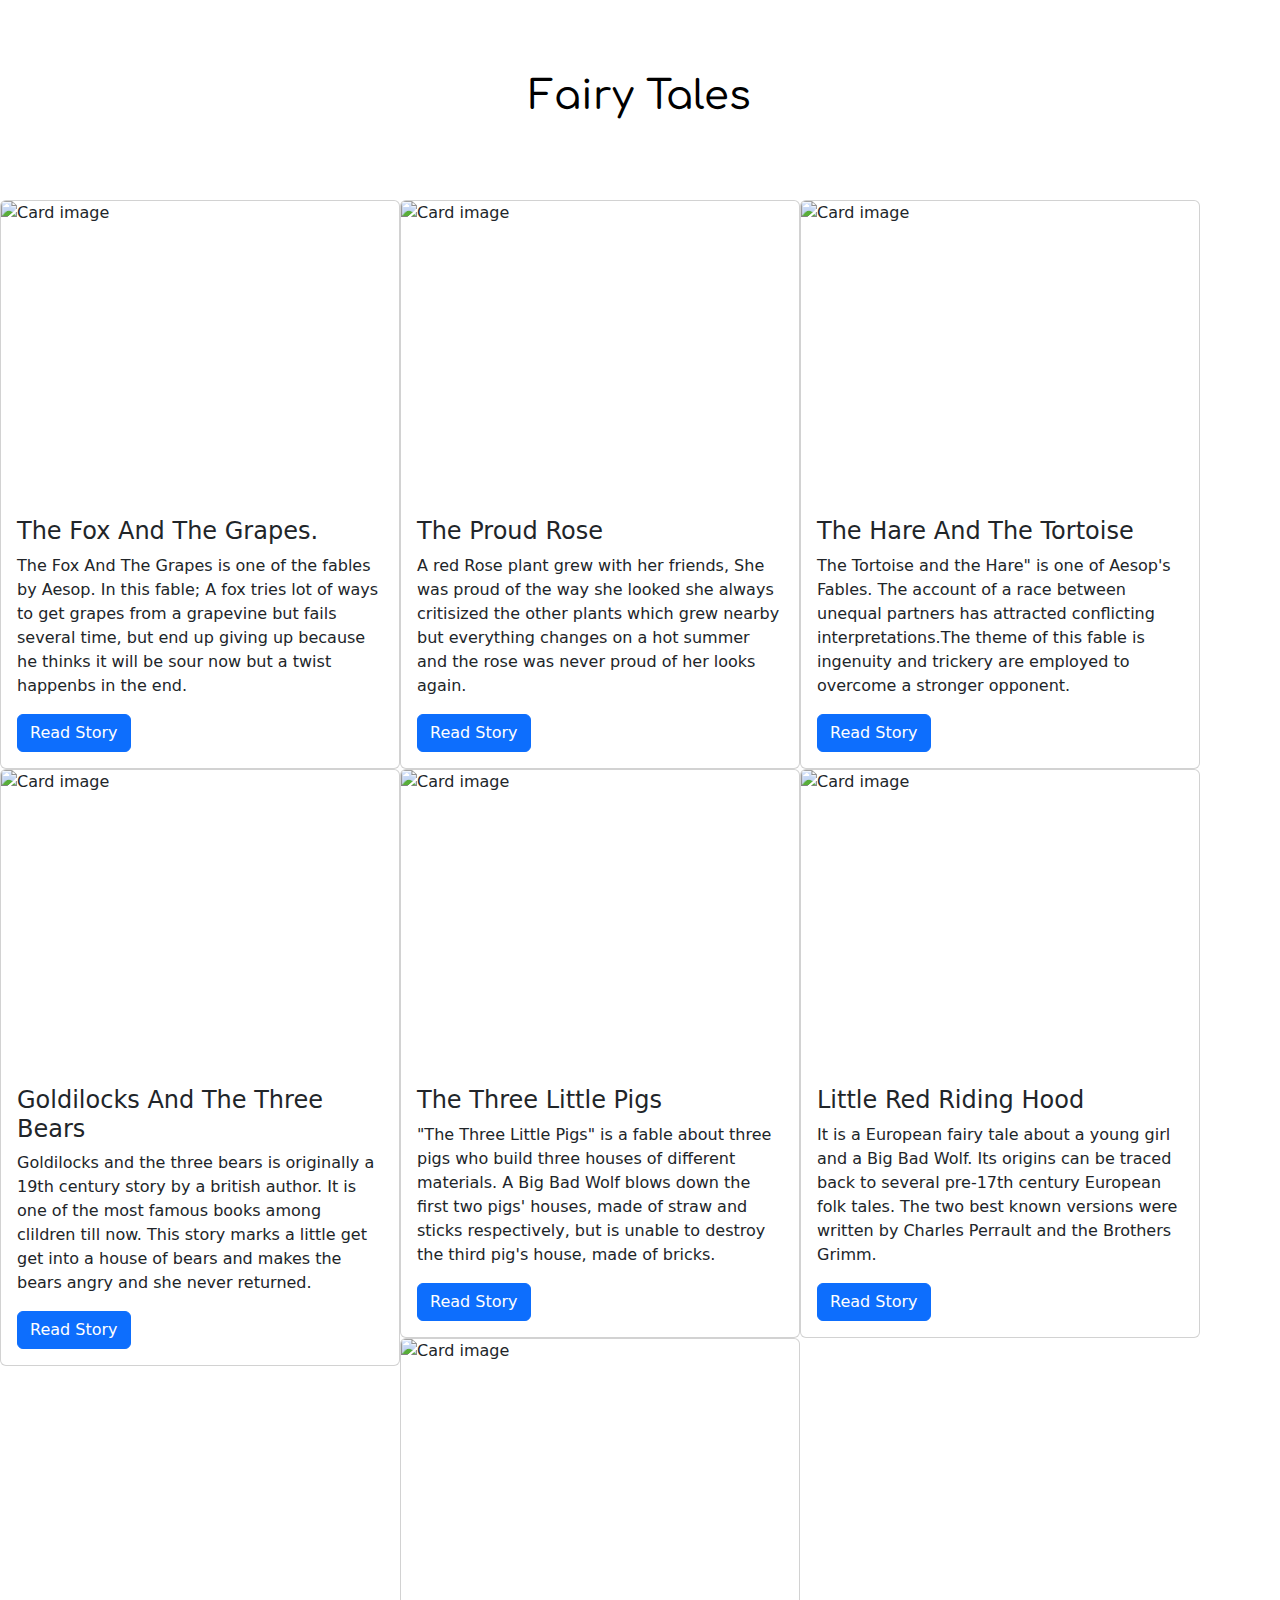
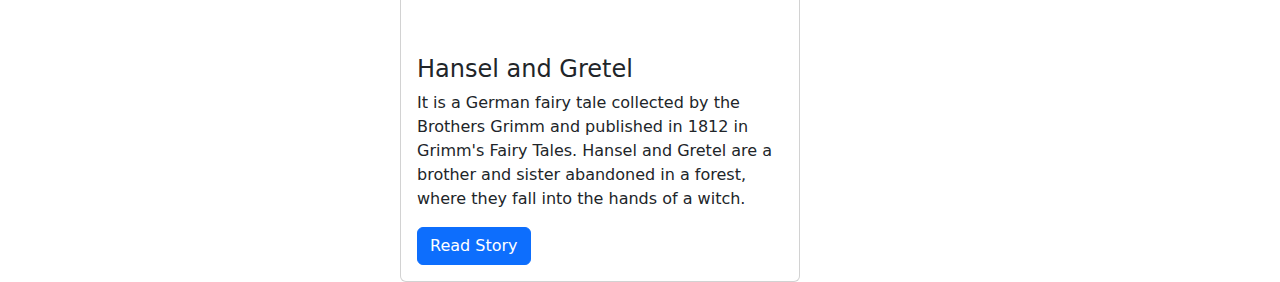
==== commit 4e3a1a95: "Add files via upload" ====
--- a/index.html
+++ b/index.html
@@ -54,7 +54,7 @@
     </div>
     <br>
     <div class="divga">
-    <div class="card" style="width:400px"> <img class="card-img-top" style="height: 300px" src="https://cdn.shopify.com/s/files/1/1288/1517/products/9781843224174-1_1024x1024.jpg?v=1615532108" alt="Card image"> <div class="card-body"> <h4 class="card-title">Goldilocks And The Three Bears</h4> <p class="card-text">Goldilocks and the three bears is originally a 19th century story by a british author. It is one of the most famous books among clildren till now. This story marks a little get get into a house of bears and makes the bears angry.</p> <a href="g.html" target="_blank" class="btn btn-primary">Read Story</a> </div> </div>
+    <div class="card" style="width:400px"> <img class="card-img-top" style="height: 300px" src="https://cdn.shopify.com/s/files/1/1288/1517/products/9781843224174-1_1024x1024.jpg?v=1615532108" alt="Card image"> <div class="card-body"> <h4 class="card-title">Goldilocks And The Three Bears</h4> <p class="card-text">Goldilocks and the three bears is originally a 19th century story by a british author. It is one of the most famous books among clildren till now. This story marks a little get get into a house of bears and makes the bears angry and she never returned.</p> <a href="g.html" target="_blank" class="btn btn-primary">Read Story</a> </div> </div>
     </div>
     <div class="divga">
     <div class="card" style="width:400px">
@@ -66,6 +66,26 @@
         </div>
         </div>
     </div>
+        <div class="divga">
+    <div class="card" style="width:400px">
+        <img class="card-img-top" style="height: 300px" src="https://images-na.ssl-images-amazon.com/images/I/814q5GoVRqL.jpg" alt="Card image">
+        <div class="card-body">
+            <h4 class="card-title">Little Red Riding Hood</h4>
+            <p class="card-text">It is a European fairy tale about a young girl and a Big Bad Wolf. Its origins can be traced back to several pre-17th century European folk tales. The two best known versions were written by Charles Perrault and the Brothers Grimm. </p>
+            <a href="lrrh.html" target="_blank" class="btn btn-primary texted thisto"> Read Story </a>
+        </div>
+        </div>
+    </div>
+            <div class="divga">
+    <div class="card" style="width:400px">
+        <img class="card-img-top" style="height: 300px" src="https://cdn.shopify.com/s/files/1/0102/6765/6277/products/First-Readers-Hansel-and-Gretel@2x.jpg?v=1619690340" alt="Card image">
+        <div class="card-body">
+            <h4 class="card-title">Hansel and Gretel</h4>
+            <p class="card-text">It is a German fairy tale collected by the Brothers Grimm and published in 1812 in Grimm's Fairy Tales. Hansel and Gretel are a brother and sister abandoned in a forest, where they fall into the hands of a witch. </p>
+            <a href="lrrh.html" target="_blank" class="btn btn-primary texted thisto"> Read Story </a>
+        </div>
+        </div>
+    </div>
     
 
    
--- a/style.css
+++ b/style.css
@@ -59,6 +59,7 @@
 .open-book *::-moz-selection {
     background: rgba(222, 255, 0, 0.75);
 }
+
 
 .open-book *::selection {
     background: rgba(222, 255, 0, 0.75);
--- a/style.css
+++ b/style.css
@@ -59,6 +59,7 @@
 .open-book *::-moz-selection {
     background: rgba(222, 255, 0, 0.75);
 }
+
 
 .open-book *::selection {
     background: rgba(222, 255, 0, 0.75);
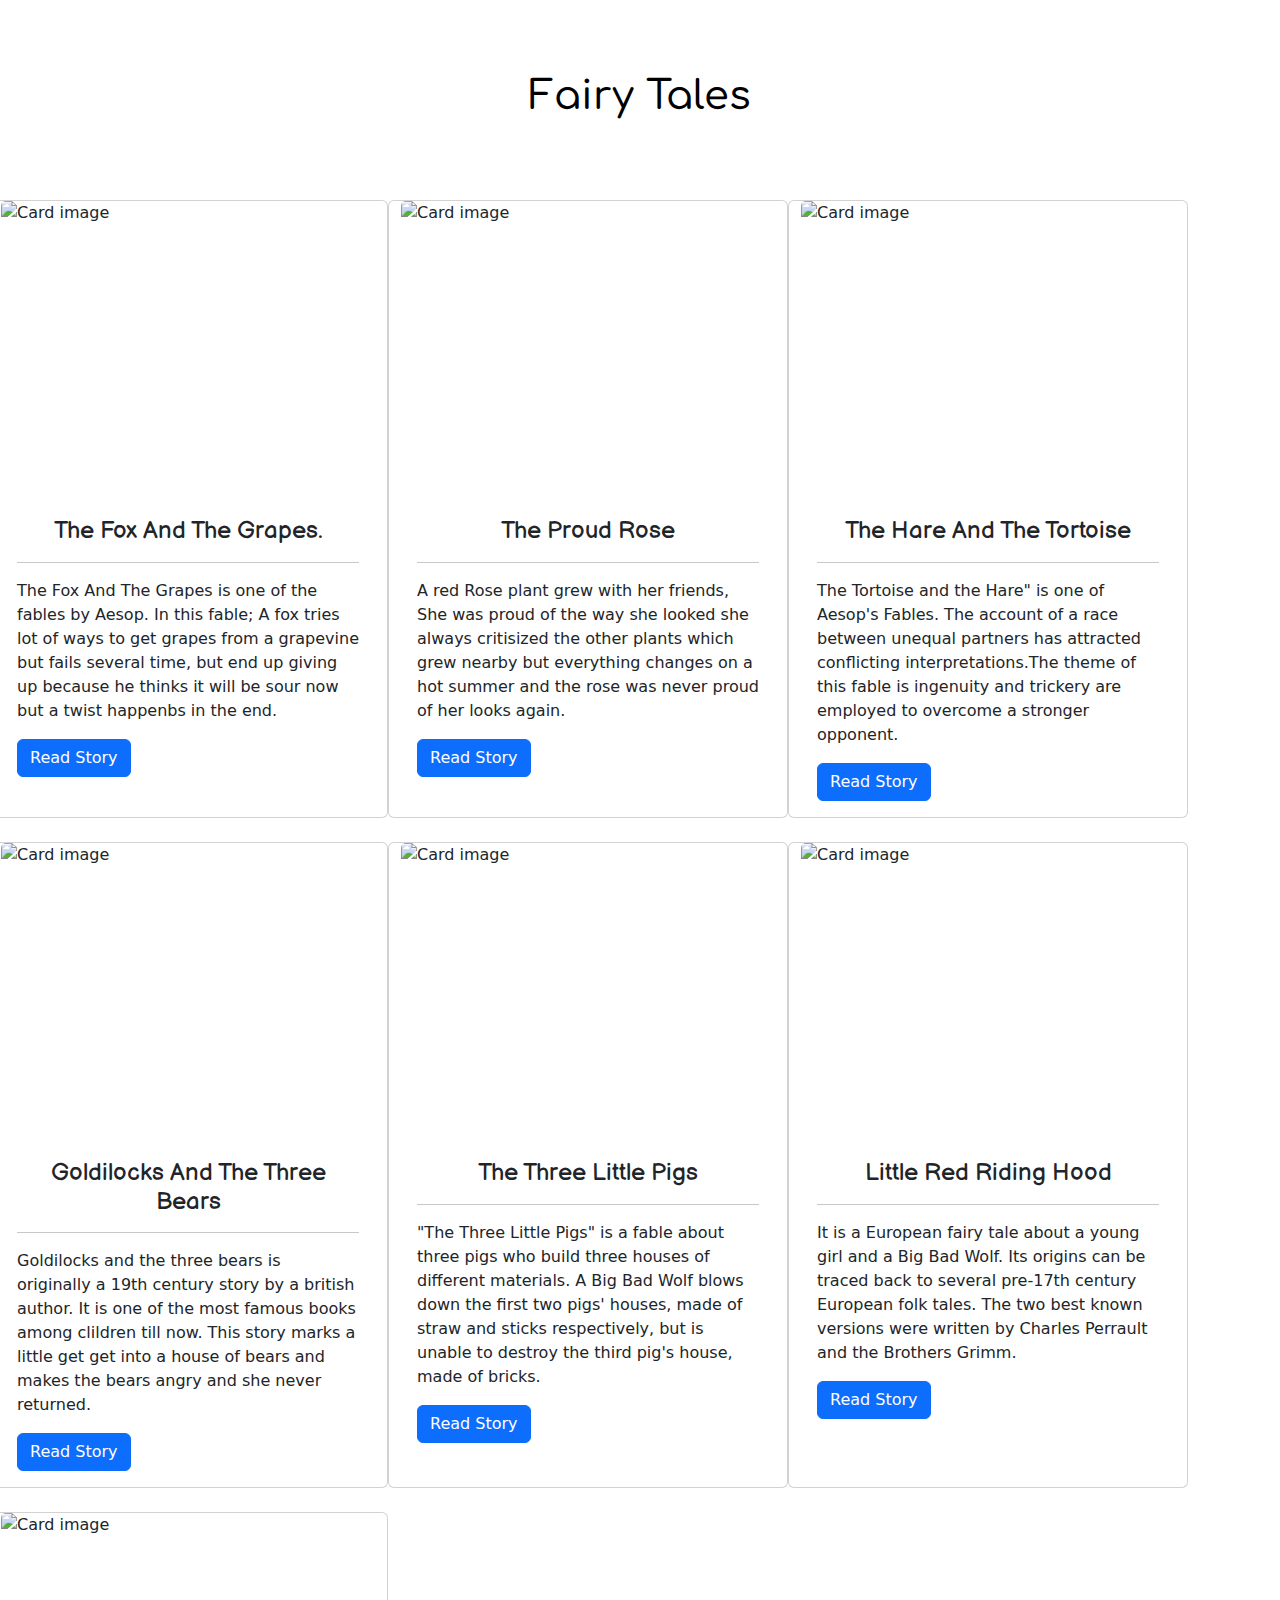
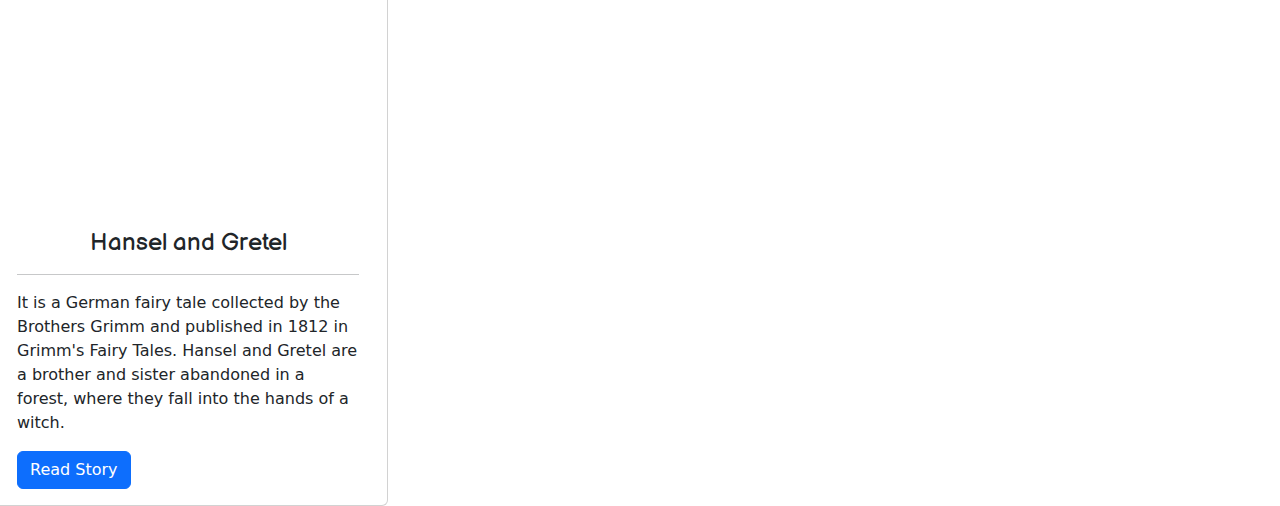
==== commit 4fd8c444: "Add files via upload" ====
--- a/index.html
+++ b/index.html
@@ -18,34 +18,37 @@
 
     </div>
     <br>
-    <div class="divga">
+    <div class="row">
     <div class="card" style="width:400px">
         <img class="card-img-top" style="height: 300px" src="https://thumbs.dreamstime.com/b/illustration-fox-makes-house-under-grapes-193973731.jpghttps://wallpaperaccess.com/full/318650.jpg" alt="Card image">
+        
         <div class="card-body">
-            <h4 class="card-title">The Fox And The Grapes.</h4>
+            <h4 class="card-title sail">The Fox And The Grapes.</h4>
+            <hr>
             <p class="card-text">The Fox And The Grapes is one of the fables by Aesop. In this fable; A fox tries lot of ways to get grapes from a grapevine but fails several time, but end up giving up because he thinks it will be sour now but a twist happenbs in the end. </p>
             <a href="tfatg.html" target="_blank" class="btn btn-primary texted"> Read Story </a>
         </div>
 
     </div>
-    </div>
+  
 
-    <div class="divga">
-    <div class="card" style="width:400px">
+  
+    <div class="card" style="width:400px;">
         <img class="card-img-top" style="height: 300px" src="https://pbs.twimg.com/media/EL7H0DZWwAE5AV2.jpg" alt="Card image">
         <div class="card-body">
-            <h4 class="card-title">The Proud Rose</h4>
+            <h4 class="card-title sail">The Proud Rose</h4>
+            <hr>
             <p class="card-text">A red Rose plant grew with her friends, She was proud of the way she looked she always critisized the other plants which grew nearby but everything changes on a hot summer and the rose was never proud of her looks again. </p>
             <a href="pr.html" target="_blank" class="btn btn-primary texted">Read Story</a>
         </div>
 
     </div>
-    </div>
-<div class="divga">
+    
     <div class="card" style="width:400px">
         <img class="card-img-top" style="height: 300px" src="https://kbimages1-a.akamaihd.net/985dbd5d-5479-49ea-aa12-4d96310a26fc/1200/1200/False/the-hare-and-the-tortoise-8.jpg" alt="Card image">
         <div class="card-body">
-            <h4 class="card-title">The Hare And The Tortoise</h4>
+            <h4 class="card-title sail">The Hare And The Tortoise</h4>
+            <hr>
             <p class="card-text">The Tortoise and the Hare" is one of Aesop's Fables. The account of a race between unequal partners has attracted conflicting interpretations.The theme of this fable is ingenuity and trickery are employed to overcome a stronger opponent. </p>
             <a href="hat.html" target="_blank" class="btn btn-primary texted"> Read Story</a>
         </div>
@@ -53,34 +56,36 @@
     </div>
     </div>
     <br>
-    <div class="divga">
-    <div class="card" style="width:400px"> <img class="card-img-top" style="height: 300px" src="https://cdn.shopify.com/s/files/1/1288/1517/products/9781843224174-1_1024x1024.jpg?v=1615532108" alt="Card image"> <div class="card-body"> <h4 class="card-title">Goldilocks And The Three Bears</h4> <p class="card-text">Goldilocks and the three bears is originally a 19th century story by a british author. It is one of the most famous books among clildren till now. This story marks a little get get into a house of bears and makes the bears angry and she never returned.</p> <a href="g.html" target="_blank" class="btn btn-primary">Read Story</a> </div> </div>
-    </div>
-    <div class="divga">
+    <div class="row">
+    <div class="card" style="width:400px"> <img class="card-img-top" style="height: 300px" src="https://cdn.shopify.com/s/files/1/1288/1517/products/9781843224174-1_1024x1024.jpg?v=1615532108" alt="Card image"> <div class="card-body"> <h4 class="card-title sail">Goldilocks And The Three Bears</h4><hr ><p class="card-text">Goldilocks and the three bears is originally a 19th century story by a british author. It is one of the most famous books among clildren till now. This story marks a little get get into a house of bears and makes the bears angry and she never returned.</p> <a href="g.html" target="_blank" class="btn btn-primary">Read Story</a> </div> </div>
+  
     <div class="card" style="width:400px">
         <img class="card-img-top" style="height: 300px" src="https://worldstories.org.uk/content/book/262/internal-cover.jpg" alt="Card image">
         <div class="card-body">
-            <h4 class="card-title">The Three Little Pigs</h4>
+            <h4 class="card-title sail">The Three Little Pigs</h4>
+            <hr>
             <p class="card-text">"The Three Little Pigs" is a fable about three pigs who build three houses of different materials. A Big Bad Wolf blows down the first two pigs' houses, made of straw and sticks respectively, but is unable to destroy the third pig's house, made of bricks. </p>
             <a href="ttlp.html" target="_blank" class="btn btn-primary texted"> Read Story </a>
         </div>
         </div>
-    </div>
-        <div class="divga">
-    <div class="card" style="width:400px">
+
+    <div class="card" style="width:400px; ">
         <img class="card-img-top" style="height: 300px" src="https://images-na.ssl-images-amazon.com/images/I/814q5GoVRqL.jpg" alt="Card image">
         <div class="card-body">
-            <h4 class="card-title">Little Red Riding Hood</h4>
+            <h4 class="card-title sail">Little Red Riding Hood</h4>
+            <hr>
             <p class="card-text">It is a European fairy tale about a young girl and a Big Bad Wolf. Its origins can be traced back to several pre-17th century European folk tales. The two best known versions were written by Charles Perrault and the Brothers Grimm. </p>
             <a href="lrrh.html" target="_blank" class="btn btn-primary texted thisto"> Read Story </a>
         </div>
         </div>
     </div>
-            <div class="divga">
+    <br>
+            <div class="row">
     <div class="card" style="width:400px">
         <img class="card-img-top" style="height: 300px" src="https://cdn.shopify.com/s/files/1/0102/6765/6277/products/First-Readers-Hansel-and-Gretel@2x.jpg?v=1619690340" alt="Card image">
         <div class="card-body">
-            <h4 class="card-title">Hansel and Gretel</h4>
+            <h4 class="card-title sail">Hansel and Gretel</h4>
+            <hr>
             <p class="card-text">It is a German fairy tale collected by the Brothers Grimm and published in 1812 in Grimm's Fairy Tales. Hansel and Gretel are a brother and sister abandoned in a forest, where they fall into the hands of a witch. </p>
             <a href="lrrh.html" target="_blank" class="btn btn-primary texted thisto"> Read Story </a>
         </div>
--- a/style.css
+++ b/style.css
@@ -1,17 +1,89 @@
 @import url('https://fonts.googleapis.com/css2?family=Comfortaa:wght@300&display=swap');
-
+    @import url('https://fonts.googleapis.com/css2?family=Balsamiq+Sans&display=swap');
+.sail {
+font-family:"Balsamiq Sans";
+    text-align: center;
+}
 .jumbo {
     background-image: url(https://img.freepik.com/free-vector/fantasy-galaxy-background-with-pastel-colors_126980-79.jpg?size=626&ext=jpg);
     background-repeat: no-repeat;
     background-position: center;
     background-size: cover;
 }
+.pink button {color:#eb1777;border-color:#eb1777}
+.pink button:before, .pink button:after  {border-color:#eb1777}
+.pink button:hover:before, .pink button:hover:after {border-color:#eb1777;}
+.pink button:hover {color:#fff;background-color:#eb1777;border-color:#eb1777;}
+.pink .panel {max-width:960px;text-align:center;position:relative;margin:auto;}
 
 .texty {
     color: black;
     text-align: center;
     font-family: "Comfortaa";
 
+}
+.link-two {
+  color: #f27b9b;
+  transition: color 1s cubic-bezier(0.32, 0, 0.67, 0);
+}
+
+.link-two:hover {
+  color: #111;
+  transition: color 1s cubic-bezier(0.33, 1, 0.68, 1);
+}
+
+.link-two::before {
+  content: "";
+  position: absolute;
+  z-index: -2;
+  width: 100%;
+  height: 100%;
+  top: 0;
+  right: 0;
+  clip-path: polygon(
+    0% -20%,
+    100% -30%,
+    100% -10%,
+    0% 0%,
+    0% 130%,
+    100% 120%,
+    100% 100%,
+    0% 110%
+  );
+  background-color: #f27b9b;
+
+  transition: clip-path 1s cubic-bezier(0.25, 1, 0.5, 1);
+}
+
+.link-two:hover::before {
+  clip-path: polygon(
+    0% 10%,
+    100% 0%,
+    100% 20%,
+    0% 30%,
+    0% 100%,
+    100% 90%,
+    100% 70%,
+    0% 80%
+  );
+}
+
+.link-two::after {
+  content: "";
+  position: absolute;
+  z-index: -1;
+  width: 5ch;
+  height: 5ch;
+  top: 50%;
+  right: 50%;
+  transform: translate(50%, -50%) rotate(0deg) scale(0);
+  transition: transform 1s ease;
+
+  background-color: #f27b9b;
+}
+
+.link-two:hover::after {
+  transform: translate(50%, -50%) rotate(135deg) scale(1);
 }
 
 @import url(https://fonts.googleapis.com/css?family=Crimson+Text:400,700,900,400italic,700italic,900italic|Playfair+Display:400,700,900,400italic,700italic,900italic|Rock+Salt:400);
--- a/style.css
+++ b/style.css
@@ -1,17 +1,89 @@
 @import url('https://fonts.googleapis.com/css2?family=Comfortaa:wght@300&display=swap');
-
+    @import url('https://fonts.googleapis.com/css2?family=Balsamiq+Sans&display=swap');
+.sail {
+font-family:"Balsamiq Sans";
+    text-align: center;
+}
 .jumbo {
     background-image: url(https://img.freepik.com/free-vector/fantasy-galaxy-background-with-pastel-colors_126980-79.jpg?size=626&ext=jpg);
     background-repeat: no-repeat;
     background-position: center;
     background-size: cover;
 }
+.pink button {color:#eb1777;border-color:#eb1777}
+.pink button:before, .pink button:after  {border-color:#eb1777}
+.pink button:hover:before, .pink button:hover:after {border-color:#eb1777;}
+.pink button:hover {color:#fff;background-color:#eb1777;border-color:#eb1777;}
+.pink .panel {max-width:960px;text-align:center;position:relative;margin:auto;}
 
 .texty {
     color: black;
     text-align: center;
     font-family: "Comfortaa";
 
+}
+.link-two {
+  color: #f27b9b;
+  transition: color 1s cubic-bezier(0.32, 0, 0.67, 0);
+}
+
+.link-two:hover {
+  color: #111;
+  transition: color 1s cubic-bezier(0.33, 1, 0.68, 1);
+}
+
+.link-two::before {
+  content: "";
+  position: absolute;
+  z-index: -2;
+  width: 100%;
+  height: 100%;
+  top: 0;
+  right: 0;
+  clip-path: polygon(
+    0% -20%,
+    100% -30%,
+    100% -10%,
+    0% 0%,
+    0% 130%,
+    100% 120%,
+    100% 100%,
+    0% 110%
+  );
+  background-color: #f27b9b;
+
+  transition: clip-path 1s cubic-bezier(0.25, 1, 0.5, 1);
+}
+
+.link-two:hover::before {
+  clip-path: polygon(
+    0% 10%,
+    100% 0%,
+    100% 20%,
+    0% 30%,
+    0% 100%,
+    100% 90%,
+    100% 70%,
+    0% 80%
+  );
+}
+
+.link-two::after {
+  content: "";
+  position: absolute;
+  z-index: -1;
+  width: 5ch;
+  height: 5ch;
+  top: 50%;
+  right: 50%;
+  transform: translate(50%, -50%) rotate(0deg) scale(0);
+  transition: transform 1s ease;
+
+  background-color: #f27b9b;
+}
+
+.link-two:hover::after {
+  transform: translate(50%, -50%) rotate(135deg) scale(1);
 }
 
 @import url(https://fonts.googleapis.com/css?family=Crimson+Text:400,700,900,400italic,700italic,900italic|Playfair+Display:400,700,900,400italic,700italic,900italic|Rock+Salt:400);
